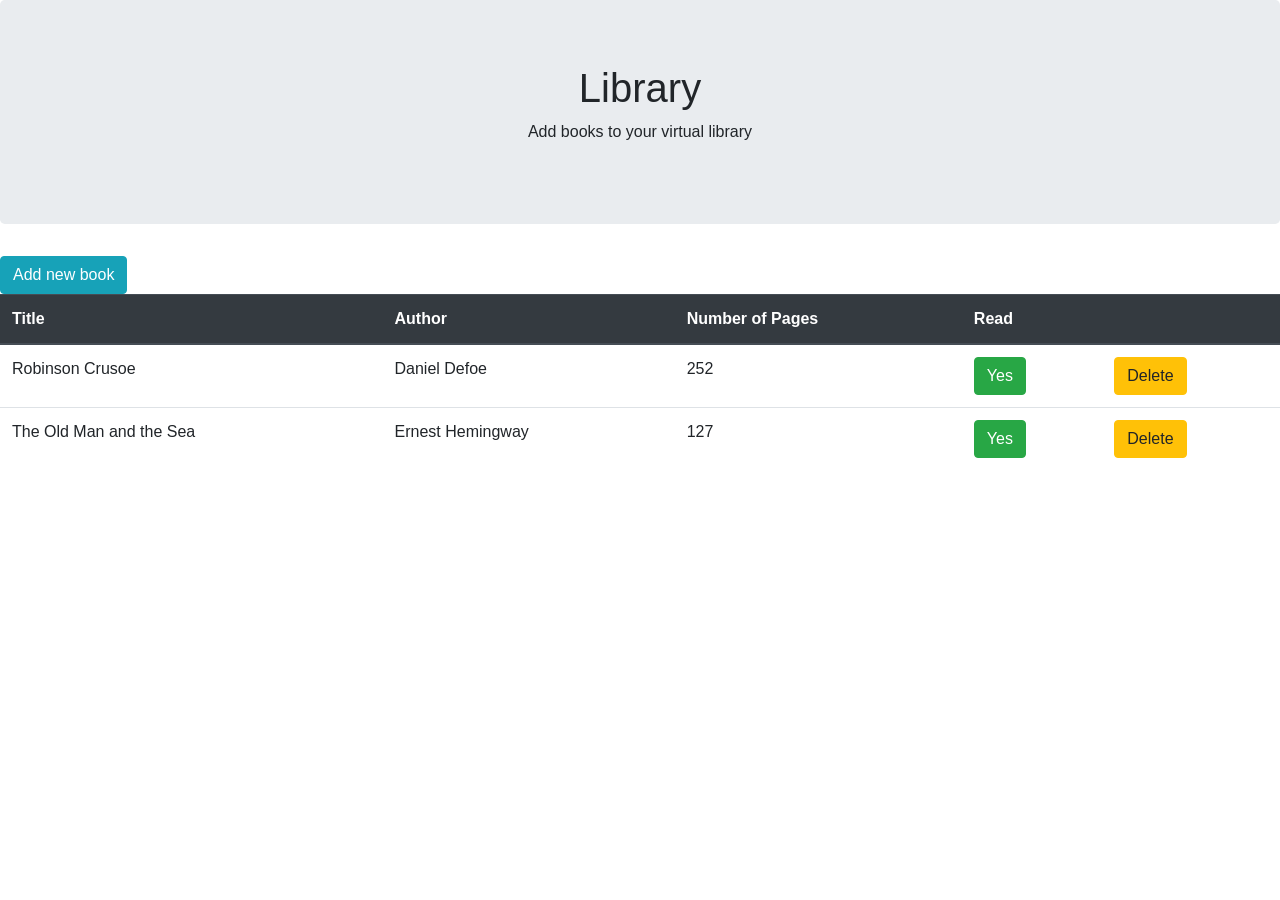
==== debugging/book-library/index.html @ 16fa2645 "book library debugging" ====
<!DOCTYPE html>
<html lang="en">
  <head>
    <meta charset="utf-8" />
    <meta
      name="viewport"
      content="width=device-width, initial-scale=1.0"
    />

    <title>Book Library</title>

    <script src="https://ajax.googleapis.com/ajax/libs/jquery/3.4.1/jquery.min.js"></script>
    <script src="https://cdnjs.cloudflare.com/ajax/libs/popper.js/1.16.0/umd/popper.min.js"></script>
    <script src="https://maxcdn.bootstrapcdn.com/bootstrap/4.4.1/js/bootstrap.min.js"></script>

    <link
      rel="stylesheet"
      href="https://maxcdn.bootstrapcdn.com/bootstrap/4.4.1/css/bootstrap.min.css"
    />

    <link rel="stylesheet" type="text/css" href="style.css" />
  </head>

  <body>
    <div class="jumbotron text-center">
      <h1>Library</h1>
      <p>Add books to your virtual library</p>
    </div>

    <button
      data-toggle="collapse"
      data-target="#demo"
      class="btn btn-info"
      type="button"
    >
      Add new book
    </button>

    <div id="demo" class="collapse">
      <div class="form-group">
        <label for="title">Title:</label>
        <input
          type="text"
          class="form-control"
          id="title"
          name="title"
          required
        />

        <label for="author">Author:</label>
        <input
          type="text"
          class="form-control"
          id="author"
          name="author"
          required
        />

        <label for="pages">Pages:</label>
        <input
          type="number"
          class="form-control"
          id="pages" 
          min="1"
          step="1"
          name="pages"
          required
        />

        <div class="form-check">
          <label class="form-check-label">
            <input
              type="checkbox"
              class="form-check-input"
              id="check"
            />
            Read
          </label>
        </div>

        <input
          type="button"
          value="Submit"
          class="btn btn-primary"
          onclick="submit();"
        />
      </div>
    </div>

    <table class="table" id="display">
      <thead class="thead-dark">
        <tr>
          <th>Title</th>
          <th>Author</th>
          <th>Number of Pages</th>
          <th>Read</th>
          <th></th>
        </tr>
      </thead>

      <tbody>
        <!-- JavaScript adds book rows here -->
      </tbody>
    </table>

    <script src="script.js"></script>
  </body>
</html>
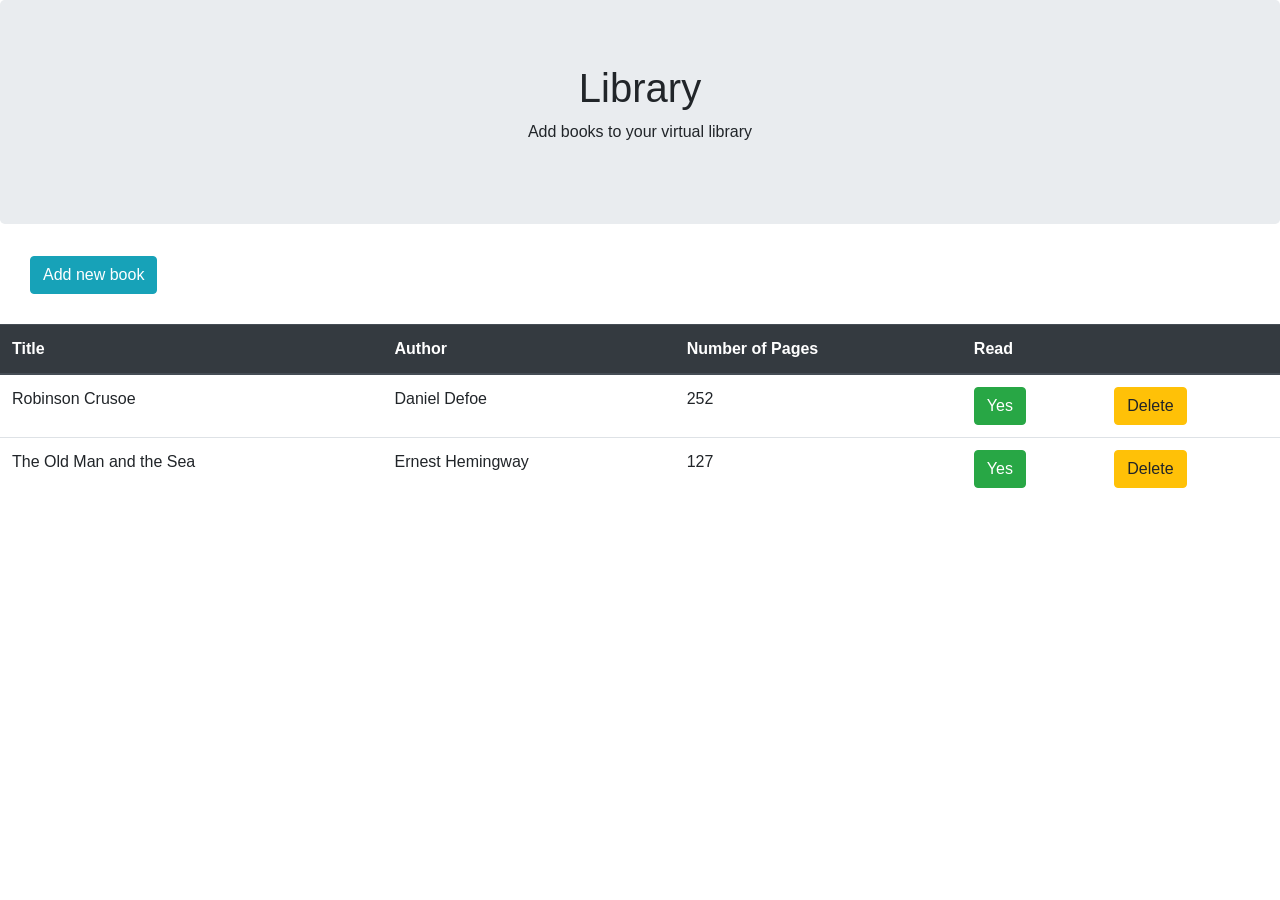
==== commit 269f218b: "adding title to html" ====
--- a/debugging/book-library/index.html
+++ b/debugging/book-library/index.html
@@ -1,23 +1,19 @@
 <!DOCTYPE html>
-<html lang="en">
+<html>
   <head>
-    <meta charset="utf-8" />
+    <title>The Book library</title>
     <meta
+      charset="utf-8"
       name="viewport"
       content="width=device-width, initial-scale=1.0"
     />
-
-    <title>Book Library</title>
-
     <script src="https://ajax.googleapis.com/ajax/libs/jquery/3.4.1/jquery.min.js"></script>
     <script src="https://cdnjs.cloudflare.com/ajax/libs/popper.js/1.16.0/umd/popper.min.js"></script>
     <script src="https://maxcdn.bootstrapcdn.com/bootstrap/4.4.1/js/bootstrap.min.js"></script>
-
     <link
       rel="stylesheet"
       href="https://maxcdn.bootstrapcdn.com/bootstrap/4.4.1/css/bootstrap.min.css"
     />
-
     <link rel="stylesheet" type="text/css" href="style.css" />
   </head>
 
@@ -27,12 +23,7 @@
       <p>Add books to your virtual library</p>
     </div>
 
-    <button
-      data-toggle="collapse"
-      data-target="#demo"
-      class="btn btn-info"
-      type="button"
-    >
+    <button data-toggle="collapse" data-target="#demo" class="btn btn-info">
       Add new book
     </button>
 
@@ -40,46 +31,38 @@
       <div class="form-group">
         <label for="title">Title:</label>
         <input
-          type="text"
+          type="title"
           class="form-control"
           id="title"
           name="title"
           required
         />
-
-        <label for="author">Author:</label>
+        <label for="author">Author: </label>
         <input
-          type="text"
+          type="author"
           class="form-control"
           id="author"
           name="author"
           required
         />
-
         <label for="pages">Pages:</label>
         <input
           type="number"
           class="form-control"
-          id="pages" 
-          min="1"
-          step="1"
+          id="pages"
           name="pages"
           required
         />
-
-        <div class="form-check">
-          <label class="form-check-label">
-            <input
-              type="checkbox"
-              class="form-check-input"
-              id="check"
-            />
-            Read
-          </label>
-        </div>
-
+        <label class="form-check-label">
+          <input
+            type="checkbox"
+            class="form-check-input"
+            id="check"
+            value=""
+          />Read
+        </label>
         <input
-          type="button"
+          type="submit"
           value="Submit"
           class="btn btn-primary"
           onclick="submit();"
@@ -97,12 +80,17 @@
           <th></th>
         </tr>
       </thead>
-
       <tbody>
-        <!-- JavaScript adds book rows here -->
+        <tr>
+          <td></td>
+          <td></td>
+          <td></td>
+          <td></td>
+          <td></td>
+        </tr>
       </tbody>
     </table>
 
     <script src="script.js"></script>
   </body>
-</html>+</html>
--- a/debugging/book-library/style.css
+++ b/debugging/book-library/style.css
@@ -0,0 +1,19 @@
+.form-group {
+  width: 400px;
+  height: 300px;
+  align-self: left;
+  padding-left: 20px;
+}
+
+.btn {
+  display: block;
+}
+
+.form-check-label {
+  padding-left: 20px;
+  margin: 5px 0px 5px 0px;
+}
+
+button.btn-info {
+  margin: 30px;
+}
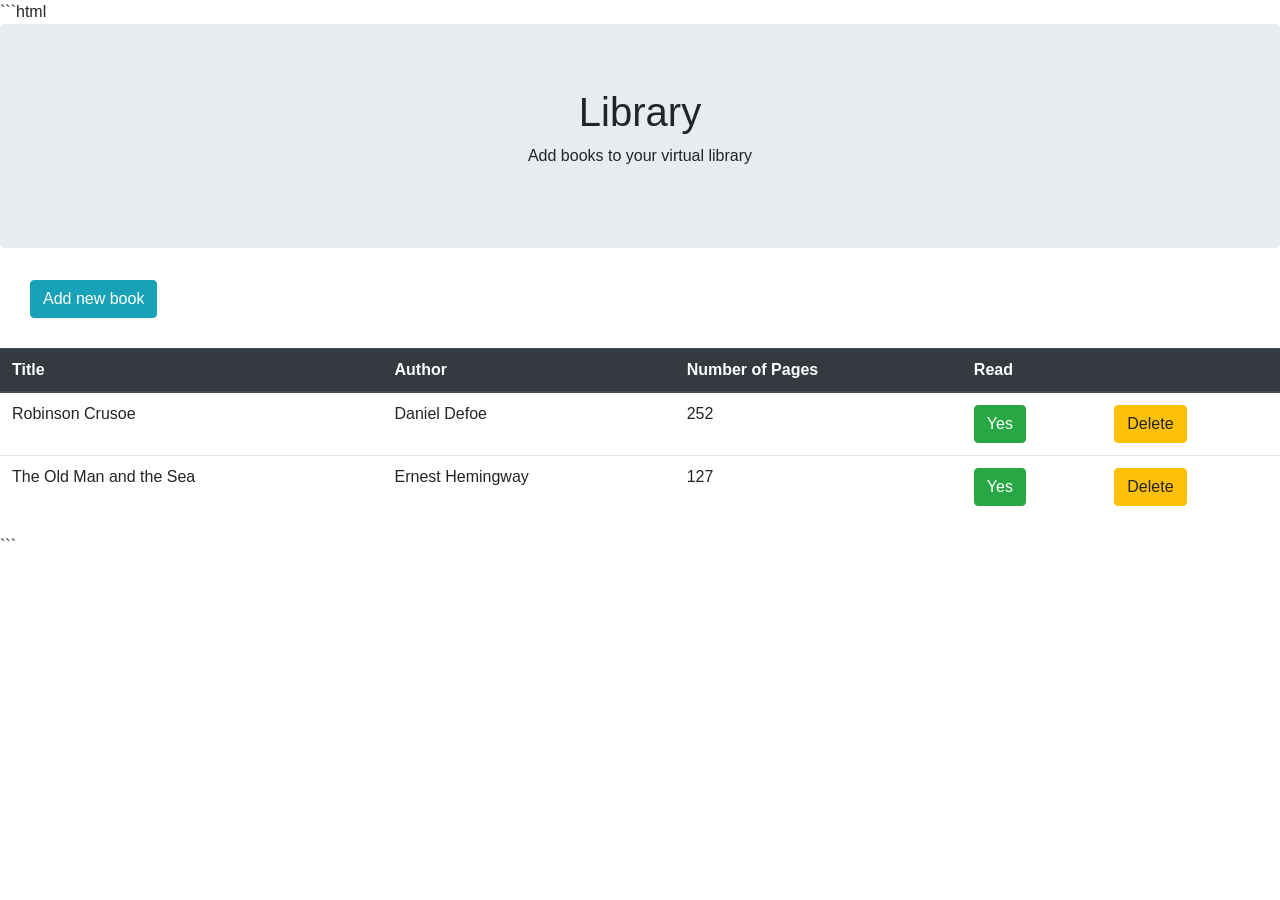
==== commit 7454039b: "adding input fields" ====
--- a/debugging/book-library/index.html
+++ b/debugging/book-library/index.html
@@ -1,19 +1,24 @@
-<!DOCTYPE html>
+```html
+<!doctype html>
 <html>
   <head>
-    <title>The Book library</title>
+    <title>The Book Library</title>
+
     <meta
       charset="utf-8"
       name="viewport"
       content="width=device-width, initial-scale=1.0"
     />
+
     <script src="https://ajax.googleapis.com/ajax/libs/jquery/3.4.1/jquery.min.js"></script>
     <script src="https://cdnjs.cloudflare.com/ajax/libs/popper.js/1.16.0/umd/popper.min.js"></script>
     <script src="https://maxcdn.bootstrapcdn.com/bootstrap/4.4.1/js/bootstrap.min.js"></script>
+
     <link
       rel="stylesheet"
       href="https://maxcdn.bootstrapcdn.com/bootstrap/4.4.1/css/bootstrap.min.css"
     />
+
     <link rel="stylesheet" type="text/css" href="style.css" />
   </head>
 
@@ -23,51 +28,67 @@
       <p>Add books to your virtual library</p>
     </div>
 
-    <button data-toggle="collapse" data-target="#demo" class="btn btn-info">
+    <button
+      data-toggle="collapse"
+      data-target="#demo"
+      class="btn btn-info"
+      type="button"
+    >
       Add new book
     </button>
 
     <div id="demo" class="collapse">
-      <div class="form-group">
-        <label for="title">Title:</label>
-        <input
-          type="title"
-          class="form-control"
-          id="title"
-          name="title"
-          required
-        />
-        <label for="author">Author: </label>
-        <input
-          type="author"
-          class="form-control"
-          id="author"
-          name="author"
-          required
-        />
-        <label for="pages">Pages:</label>
-        <input
-          type="number"
-          class="form-control"
-          id="pages"
-          name="pages"
-          required
-        />
-        <label class="form-check-label">
+      <form id="form">
+        <div class="form-group">
+          <!-- Title -->
+          <label for="title">Title:</label>
           <input
-            type="checkbox"
-            class="form-check-input"
-            id="check"
-            value=""
-          />Read
-        </label>
-        <input
-          type="submit"
-          value="Submit"
-          class="btn btn-primary"
-          onclick="submit();"
-        />
-      </div>
+            type="text"
+            class="form-control"
+            id="title"
+            name="title"
+            required
+          />
+
+          <!-- Author -->
+          <label for="author">Author:</label>
+          <input
+            type="text"
+            class="form-control"
+            id="author"
+            name="author"
+            required
+          />
+
+          <!-- Pages -->
+          <label for="pages">Pages:</label>
+          <input
+            type="number"
+            class="form-control"
+            id="pages"
+            name="pages"
+            min="1"
+            step="1"
+            required
+          />
+
+          <!-- Read -->
+          <div class="form-check">
+            <label class="form-check-label">
+              <input
+                type="checkbox"
+                class="form-check-input"
+                id="check"
+                name="read"
+              />
+              Read
+            </label>
+          </div>
+
+          <!-- Submit -->
+          <button type="submit" class="btn btn-primary">Submit</button>
+        </div>
+      </form>
     </div>
 
     <table class="table" id="display">
@@ -80,17 +101,11 @@
           <th></th>
         </tr>
       </thead>
-      <tbody>
-        <tr>
-          <td></td>
-          <td></td>
-          <td></td>
-          <td></td>
-          <td></td>
-        </tr>
-      </tbody>
+
+      <tbody id="book-list"></tbody>
     </table>
 
     <script src="script.js"></script>
   </body>
 </html>
+```
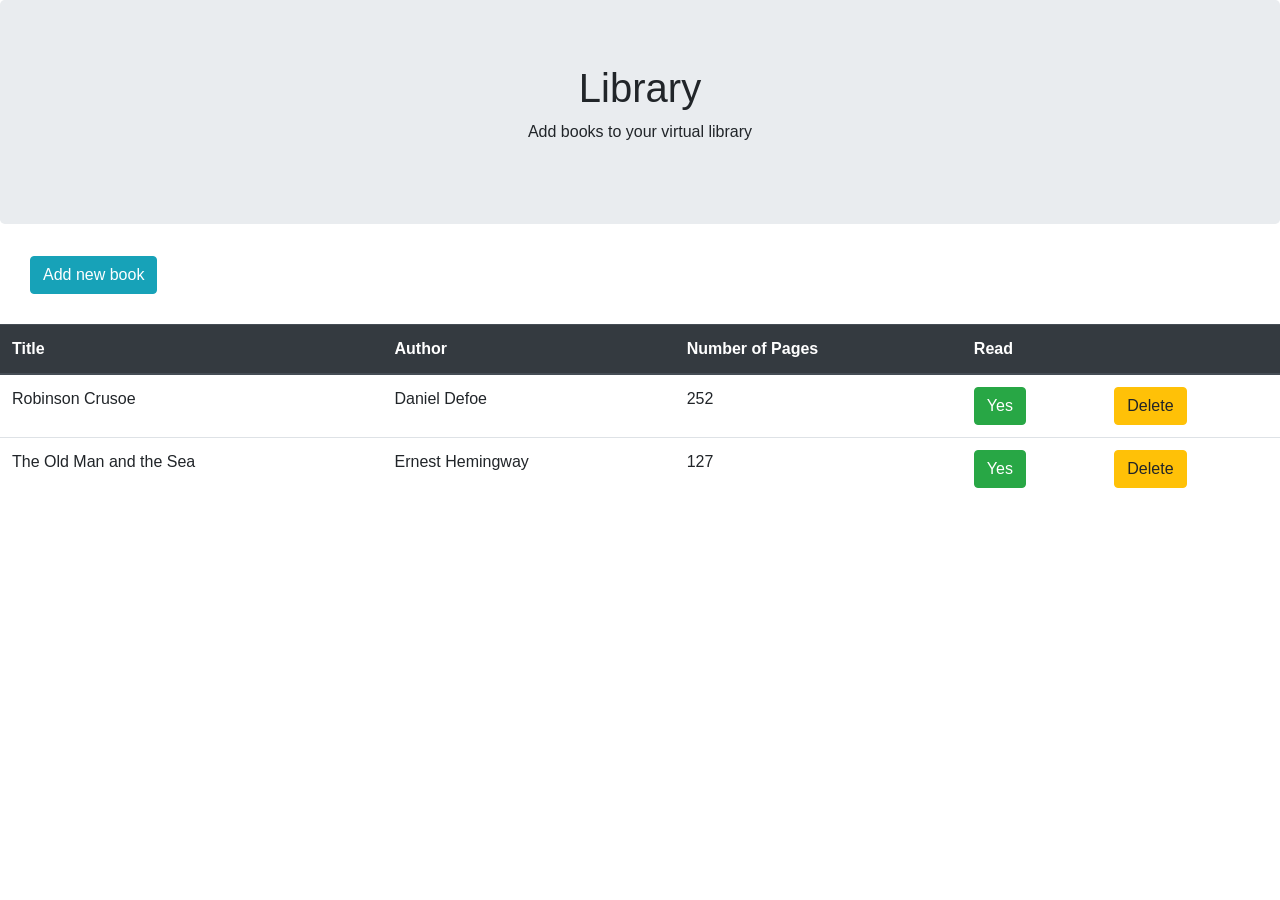
==== commit f74f1ded: "removing alert" ====
--- a/debugging/book-library/index.html
+++ b/debugging/book-library/index.html
@@ -1,4 +1,3 @@
-```html
 <!doctype html>
 <html>
   <head>
@@ -108,4 +107,3 @@
     <script src="script.js"></script>
   </body>
 </html>
-```
